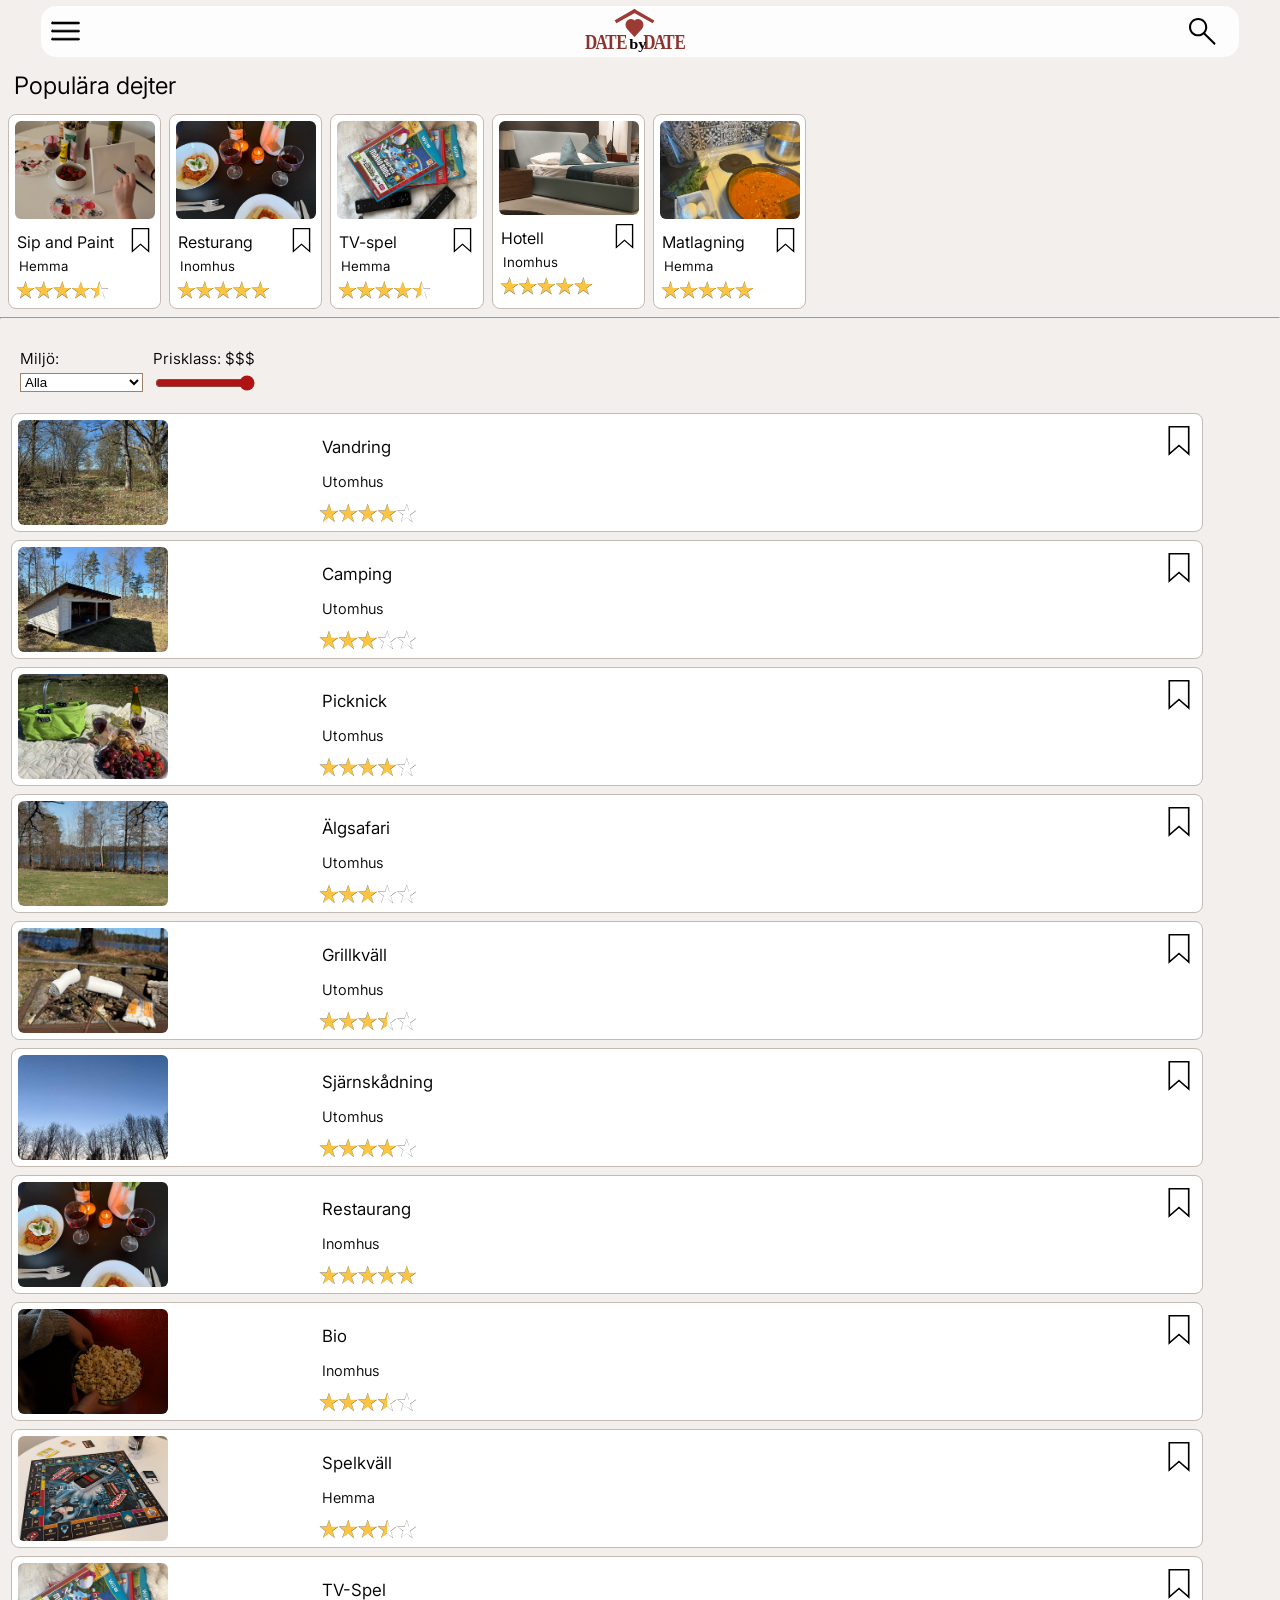
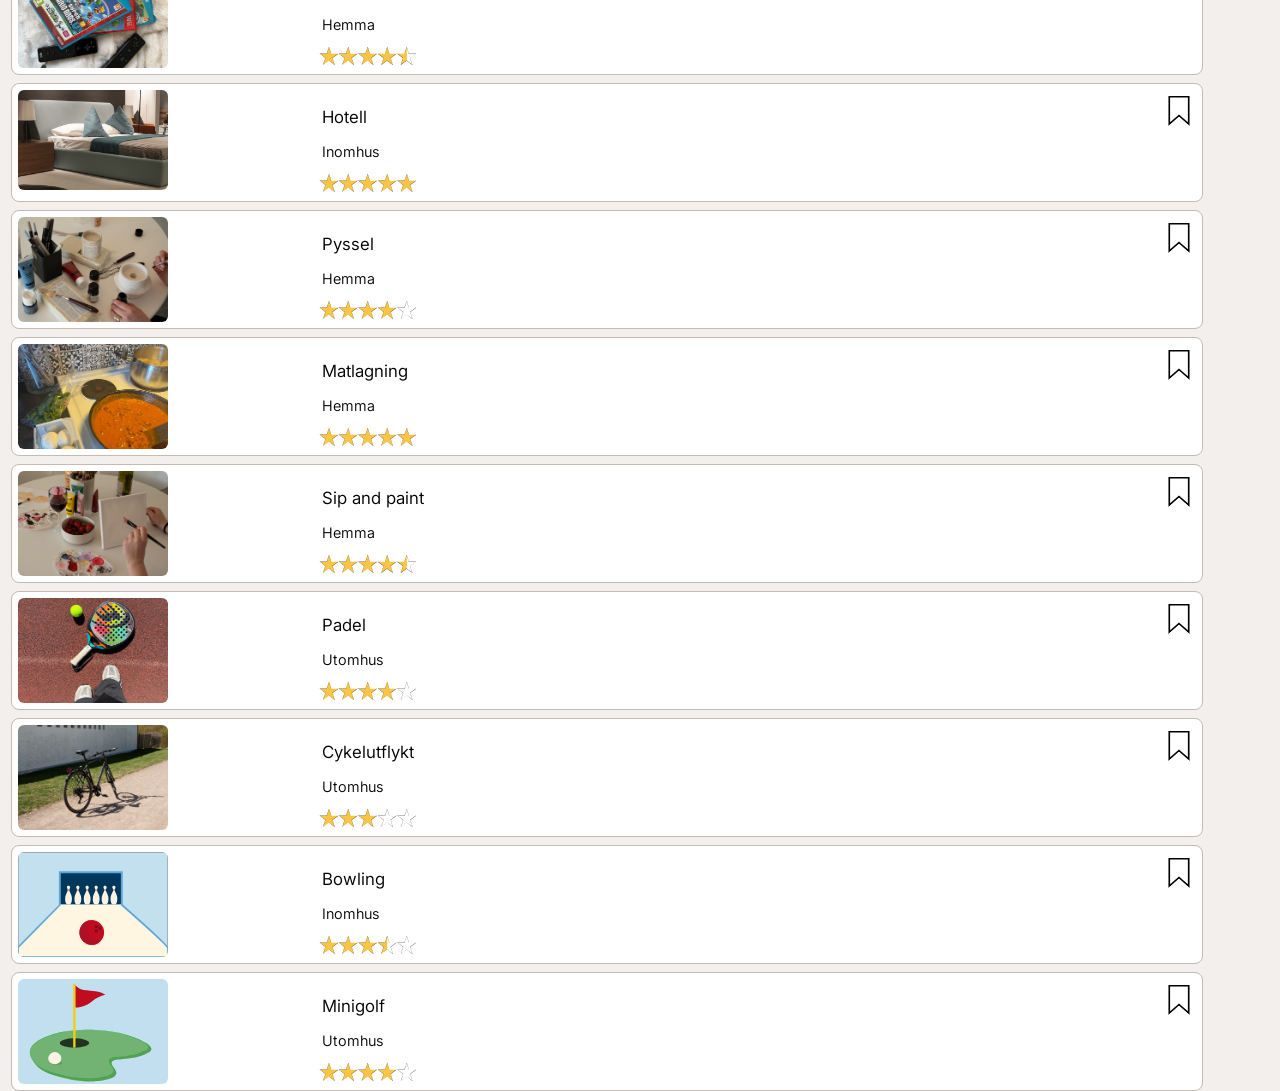
==== index.html @ 31c49e63 "nav styling" ====
<!DOCTYPE html>
<html lang="sv">
<head>
    <meta charset="UTF-8">
    <meta name="viewport" content="width=device-width, initial-scale=1.0">
    <link rel="stylesheet" href="main.css">
    <script src="config.js"></script>
    <script src="main.js" type="module"></script>
    <script src="main2.js" type="module"></script>
    <title>Document</title>
</head>
<body>
    <header>
        <img class="menu-icon" src="image/HamburgareMeny.svg">
        <div id="appName">
        <img id="Datelogo" src="image/logotyp.svg" alt="logo">
       
        </div>
        <div id="search-container">
            <img id="sök-icon" src="image/sök.svg">
            <input type="text" id="search-input" placeholder="Sök dejter...">
            <ul id="search-resultat"></ul>
        </div>
        <nav id="hidden-nav">
             <img class="menu-icon" src="image/HamburgareMeny.svg">
            <ul>

                <li><a href="index.html">Startsida</a></li>
                <li><a href="slumpa/slumpa.html">Slumpa dejt</a></li>
                <li><a href="kalender/kalender.html">Kalender</a></li>
                <li><a href="Profil/profiler.html">Profil</a></li> 
                <li><a href="sparade/sparad.html">Sparade dejter</a></li>
            </ul>
            <hr>
             <img class="nav-logo" src="../image/logotyp.svg" alt="Logotyp">
        </nav>
    </header>
    <main>
        <div>
            <h2>Populära dejter</h2>
            <div id="populära">
            </div>
        </div>
        <hr>
        <div>
            <form id="form">
                <div class="field">
                <label for="place">Miljö:</label>
                <select name="place" id="place">
                    <option value="alla">Alla</option>
                    <option value="Utomhus">Utomhus</option>
                    <option value="Inomhus">Inomhus aktivitet</option>
                    <option value="Hemma">Hemma</option>
                </select>
                </div>
                <div class="field">
                <label for="price">Prisklass: <span id="priceValue">$$$</span></label>
                <input type="range" name="price" id="price" min="1" value="3" max="3">
                
                </div>
            </form>
        </div>
        <div id="card-container">
        </div>
        <p id="message"></p>
        </div>
    </main>
    <!-- <footer>
        <p>&copy; 2026 Dejt app namn. Alla rättigheter förbehållna.</p>
    </footer!-->
</body>
</html>
---- main.css ----
@import url('https://fonts.googleapis.com/css2?family=Inter:ital,opsz,wght@0,14..32,100..900;1,14..32,100..900&display=swap');

html, body {
    margin: 0;
    font-family: "Inter", sans-serif;
}
html {
    background-color: rgba(218, 212, 204, 0.348);
}
main {
    height: 100vh;
}
#hidden-nav{
    display: none;
}
#hidden-nav.active{
    display: flex;
    flex-direction: column;
    align-items: center;
    text-align: center;
    position: fixed;
    height: 100vh;
    top: 0px;
    left: 0px;
     background-color: rgb(224, 217, 213);
    width: 230px;
    z-index: 1000;
}
#hidden-nav.active li {
    list-style: none;
}

#hidden-nav.active li a {
     text-decoration: none;
    text-align: center;
    color: rgb(48, 44, 39);
    margin: auto;
    font-size: 20px;
    line-height: 70px;
    padding: 5px;
    font-weight: 600;
    align-items: center;
    justify-content: space-evenly;
}

#hidden-nav.active img {
    width: 29px;
    position: absolute;
    top: 10px;
    left: 10px;
}
#hidden-nav.active .nav-logo {
width: 100px;
top: 63%;
left: 50%;
transform: translate(-50%, -50%);

}

#hidden-nav.active ul {
    padding-top: 90px;
    margin-top: 50px;
    padding-bottom: 90px;
    padding-left: 30px;
    padding-right: 30px;
}

.menu-icon{
    width: 29px;
}

img{
    width: 140px;
    border-radius: 6px;
}
#sök-icon {
    width: 28px;
    height: 28px;
}
#spara-icon{
    width: 30px;
    grid-area: saveIcon;
}
h2{
    margin: 14px;
    font-weight: 370;
}
hr {
    margin-top: 0px;
}

/*---------------- Kort -----------------*/
.kort-bild{
    width: 150px;
    grid-area: kort-bild;
}
.card{
    display:grid;
    grid-template-columns: 1fr 2fr 1fr;
    grid-template-rows: 1fr 1fr 1fr;
    grid-template-areas: 
    "kort-bild cardTitle saveIcon"
    "kort-bild place place"
    "kort-bild rating rating";
    border: solid rgb(198, 187, 178) 1px;
    width: 92%;
    border-radius: 8px;
    margin: 8px 11px 8px 11px;
    background-color: white;
    padding: 6px;
    font-size: 0.9em;
    height: 105px;
    gap: 0px;
     font-weight: 350;
}

#card-besk{
    margin-left: 10px;
}
.card h3{
    grid-area: cardTitle;
    text-align: left;
    margin-left: 10px;
     font-weight: 370;
}
.rating {
    grid-area: rating;
    width: 7em;
    margin-left: 7px;
    margin-bottom: 7px;
}
.place {
    grid-area: place;
    margin-left: 10px;
    margin-top: 0px;
    margin-bottom: 8px;
}
.save, .save img{
    width: 30px;
    height: 30px;
    margin-top: 5px;
    justify-self: right;
    padding: 1px 2px 10px 30px;
    grid-area: saveIcon;
}

/*----------------  -----------------*/
form{
    display: flex;
    gap: 10px;
    justify-content: space-evenly;
    margin-top: 30px;
    margin-bottom: 20px;
}
form label {
    margin-bottom: 5px;
    font-weight: 350;
    font-size: 0.95em;
}
h1{
    font-size: 15px;
    margin: 0;
    font-weight: normal;
}

header{
    background-color: rgba(255, 255, 255, 0.884);
    height: 51px;
    display: flex;
    align-items: center;
    justify-content: space-between;
    padding: 0 10px;
    position: relative;
    width: 92%;
    margin: auto;
    border-radius: 15px;
    margin-top: 6px;
}

/*----------------  -----------------*/
#Datelogo {
    width: 6.3em;
}
#appName {
    display: flex;
    align-items: center;
    flex-direction: column;
    margin: 3px;
}
footer{
    position: fixed;
    bottom: 0;
}

/*---------------- Filter -----------------*/
#price{
    width: 100px;
}
input[type="range"] {
    accent-color: rgb(175, 20, 20);
}
input[type="select"] {
    accent-color: rgb(197, 79, 79);
}
#place {
    background-color: rgb(255, 255, 255);
    border: 1px solid rgb(159, 130, 105);
}
.field{
    display: flex;
    flex-direction: column;
}

#search-input{
    display: none;
    padding: 5px;
}

#search-input.active{
    display: block;
    width: 110px;
    margin-left: 10px;
}
#search-container{
    display: inline-flex;
    align-items: center;
    width: 40px;

}
#search-container.active{
width: 170px;
}

/*---------------- Populära dejter -----------------*/
.p {
    gap: 8px;
    overflow-x: auto;
    margin: 8px;
    display: flex;
    
}
.popular-bild {
      border: solid rgb(198, 187, 178) 1px;
    padding: 6px;
    border-radius: 8px;
    flex-shrink: 0;
    background-color: white;
    display: grid;
    grid-template-columns: 3fr 1fr;
    grid-template-rows: auto;
    grid-template-areas: 
    "Pimg Pimg"
     "h3 saveP"
     "place ."
     "starsP .";
      height: 11.3em;
      width: 8.7em;

}
.p h3 {
    margin: 2px;
    grid-area: h3;
    margin-top: 13px;
    font-weight: 370;
    font-size: 1em;
     
}
.saveP {
    width: 25px;
    height: 25px;
    margin-top: 9px;
    grid-area: saveP;
    padding: 0px 2px 1px 1px;
     justify-self: right;
}
.Pimg {
    grid-area: Pimg;
}

.p .starsP {
    grid-area: starsP;
    justify-content: center;
    margin: 0px;
    width: 6em;
    padding: 1px 1px 1px 1px;
    height: 2em;
}
.p .place {
    padding: 3px 0px 0px 3px;
    margin: 1px;
    font-weight: 370;
     font-size: 0.83em;
}

@media (min-width: 800px){

    form{
    display: flex;
    justify-content: flex-start;
    gap: 10px;
    margin-top: 30px;
    margin-bottom: 20px;
    margin-left: 20px;
    }

}
@media (min-width: 1200px){
    .popular-bild{
        
    }
}

@media (min-width: 1300px){

main{
    max-width: 1300px;
    margin: auto;
    background-color: rgb(243, 240, 237);
}
header{
    height: 70px;
}

h2{
   padding: 20px;
   margin: 0;
}

.menu-icon, #logo {
    width: 40px;
}
body{
    background-color: rgb(255, 255, 255);
}
}
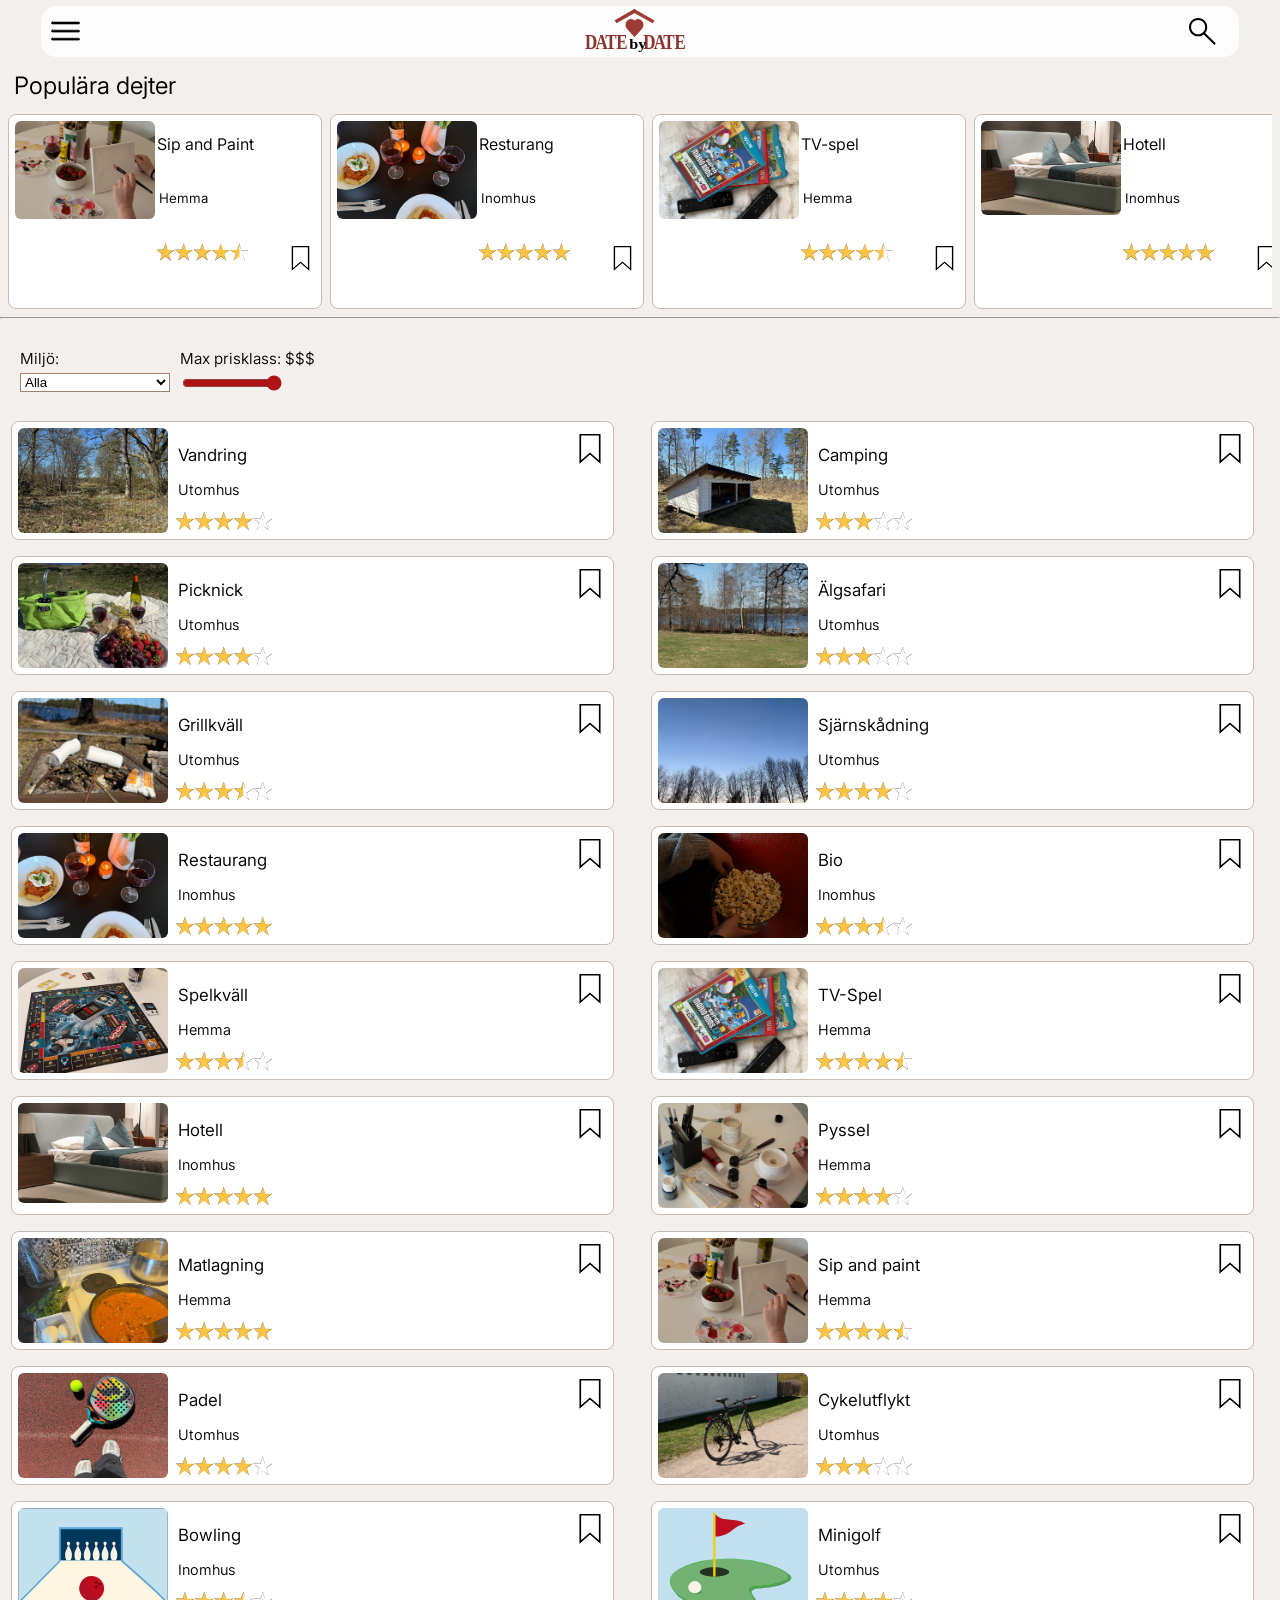
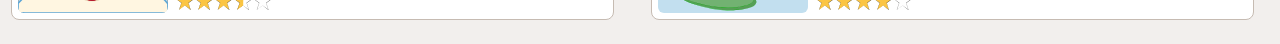
==== commit eef2f10b: "fix starter filter" ====
--- a/index.html
+++ b/index.html
@@ -31,8 +31,6 @@
                 <li><a href="Profil/profiler.html">Profil</a></li> 
                 <li><a href="sparade/sparad.html">Sparade dejter</a></li>
             </ul>
-            <hr>
-             <img class="nav-logo" src="../image/logotyp.svg" alt="Logotyp">
         </nav>
     </header>
     <main>
@@ -54,8 +52,8 @@
                 </select>
                 </div>
                 <div class="field">
-                <label for="price">Prisklass: <span id="priceValue">$$$</span></label>
-                <input type="range" name="price" id="price" min="1" value="3" max="3">
+                <label for="price">Max prisklass: <span id="priceValue">$$$</span></label>
+                <input type="range" name="price" id="price" min="0" value="3" max="3">
                 
                 </div>
             </form>
--- a/main.css
+++ b/main.css
@@ -8,9 +8,7 @@
 html {
     background-color: rgba(218, 212, 204, 0.348);
 }
-main {
-    height: 100vh;
-}
+
 #hidden-nav{
     display: none;
 }
@@ -305,9 +303,25 @@
     }
 
 }
+@media (min-width: 860px){
+      .popular-bild{
+        grid-template-columns: 3fr 3fr 1fr;
+        grid-row: auto;
+        grid-template-areas: 
+        "Pimg h3 ."
+        "Pimg place ."
+        "Pimg starsP saveP";
+        width: 300px;
+    }
+    #card-container{
+        display: grid;
+        grid-template-columns: 1fr 1fr;
+    }
+}
 @media (min-width: 1200px){
-    .popular-bild{
-        
+  
+    .field{
+        width: 150px;
     }
 }
 
@@ -330,6 +344,9 @@
 .menu-icon, #logo {
     width: 40px;
 }
+#hidden-nav.active img{
+    width: 40px;
+}
 body{
     background-color: rgb(255, 255, 255);
 }
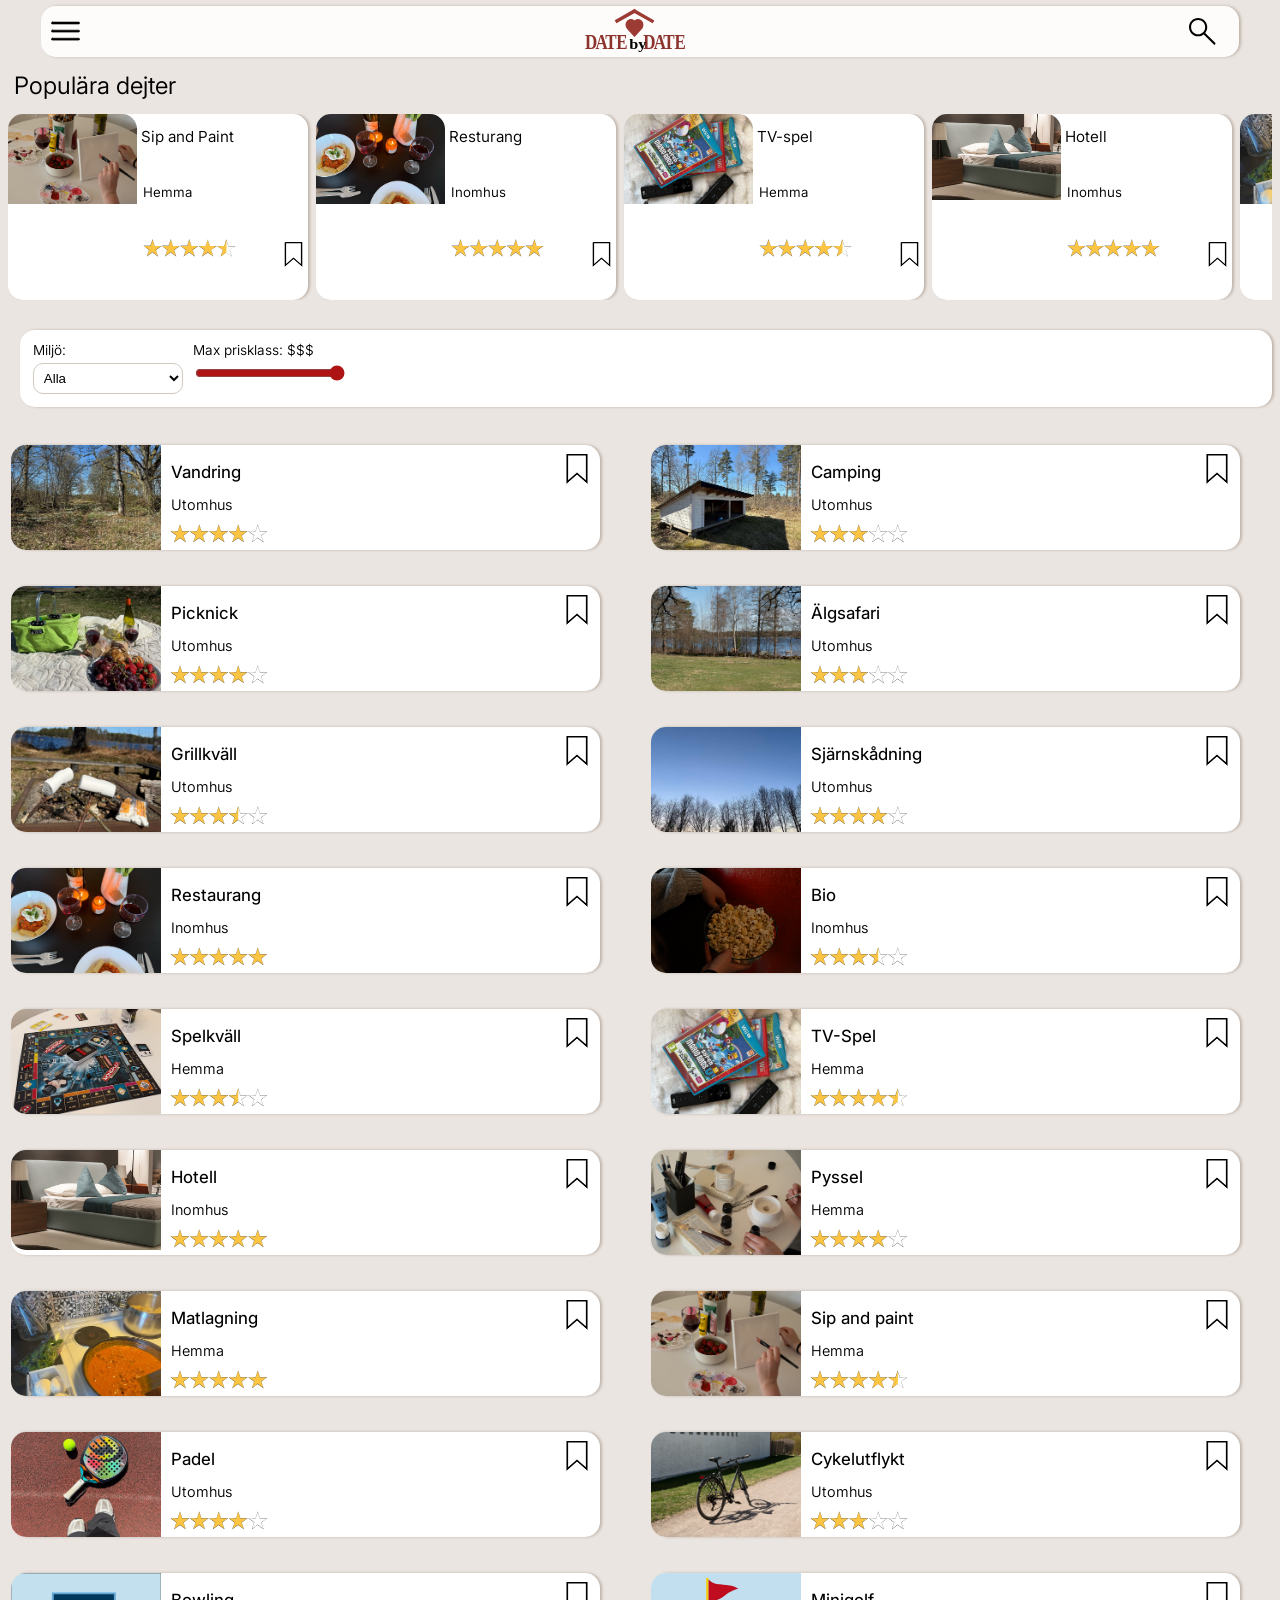
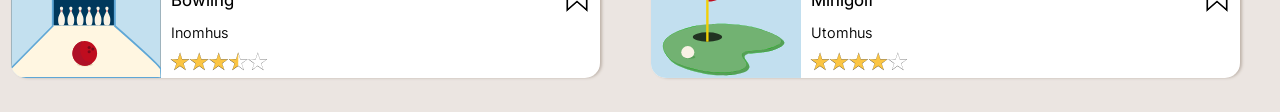
==== commit 2df245ad: "startsida style" ====
--- a/index.html
+++ b/index.html
@@ -31,6 +31,8 @@
                 <li><a href="Profil/profiler.html">Profil</a></li> 
                 <li><a href="sparade/sparad.html">Sparade dejter</a></li>
             </ul>
+            <hr>
+             <img class="nav-logo" src="../image/logotyp.svg" alt="Logotyp">
         </nav>
     </header>
     <main>
@@ -39,7 +41,6 @@
             <div id="populära">
             </div>
         </div>
-        <hr>
         <div>
             <form id="form">
                 <div class="field">
--- a/main.css
+++ b/main.css
@@ -6,9 +6,8 @@
     font-family: "Inter", sans-serif;
 }
 html {
-    background-color: rgba(218, 212, 204, 0.348);
-}
-
+    background-color: rgb(235, 229, 225);
+}
 #hidden-nav{
     display: none;
 }
@@ -92,6 +91,8 @@
 .kort-bild{
     width: 150px;
     grid-area: kort-bild;
+    object-fit: cover;
+    border-radius: 15px 0 0 15px;
 }
 .card{
     display:grid;
@@ -101,15 +102,14 @@
     "kort-bild cardTitle saveIcon"
     "kort-bild place place"
     "kort-bild rating rating";
-    border: solid rgb(198, 187, 178) 1px;
     width: 92%;
     border-radius: 8px;
-    margin: 8px 11px 8px 11px;
-    background-color: white;
-    padding: 6px;
+    margin: 18px 11px 18px 11px;
+     background-color: white;
+     box-shadow: 2px 0px 3px rgb(190, 179, 170);
+    border-radius: 15px;
     font-size: 0.9em;
     height: 105px;
-    gap: 0px;
      font-weight: 350;
 }
 
@@ -120,24 +120,26 @@
     grid-area: cardTitle;
     text-align: left;
     margin-left: 10px;
-     font-weight: 370;
+    margin-bottom: 3px;
+     font-weight: 450;
 }
 .rating {
     grid-area: rating;
     width: 7em;
     margin-left: 7px;
-    margin-bottom: 7px;
+    padding: 2px;
 }
 .place {
     grid-area: place;
     margin-left: 10px;
-    margin-top: 0px;
-    margin-bottom: 8px;
+    margin-top: 2px;
+    margin-bottom: 3.5px;
 }
 .save, .save img{
     width: 30px;
     height: 30px;
-    margin-top: 5px;
+    margin-top: 8px;
+    margin-right: 6px;
     justify-self: right;
     padding: 1px 2px 10px 30px;
     grid-area: saveIcon;
@@ -150,11 +152,16 @@
     justify-content: space-evenly;
     margin-top: 30px;
     margin-bottom: 20px;
+    background-color: white;
+     box-shadow: 2px 0px 3px rgb(190, 179, 170);
+    border-radius: 15px;
+    padding: 0.8em;
+     margin: 30px 8px 30px 8px;
 }
 form label {
     margin-bottom: 5px;
     font-weight: 350;
-    font-size: 0.95em;
+    font-size: 0.85em;
 }
 h1{
     font-size: 15px;
@@ -174,6 +181,7 @@
     margin: auto;
     border-radius: 15px;
     margin-top: 6px;
+    box-shadow: 2px 0px 3px rgb(190, 179, 170);
 }
 
 /*----------------  -----------------*/
@@ -193,7 +201,7 @@
 
 /*---------------- Filter -----------------*/
 #price{
-    width: 100px;
+    width: 100%;
 }
 input[type="range"] {
     accent-color: rgb(175, 20, 20);
@@ -203,7 +211,10 @@
 }
 #place {
     background-color: rgb(255, 255, 255);
-    border: 1px solid rgb(159, 130, 105);
+    border: 1px solid rgb(208, 201, 191);
+    border-radius: 10px;
+    padding: 6px;
+    width: 100%;
 }
 .field{
     display: flex;
@@ -239,9 +250,8 @@
     
 }
 .popular-bild {
-      border: solid rgb(198, 187, 178) 1px;
-    padding: 6px;
-    border-radius: 8px;
+      box-shadow: 2px 0px 3px rgb(190, 179, 170);
+    border-radius: 15px;
     flex-shrink: 0;
     background-color: white;
     display: grid;
@@ -252,17 +262,16 @@
      "h3 saveP"
      "place ."
      "starsP .";
-      height: 11.3em;
-      width: 8.7em;
-
+      height: 11.6em;
+      width: 8.9em;
 }
 .p h3 {
     margin: 2px;
     grid-area: h3;
     margin-top: 13px;
     font-weight: 370;
-    font-size: 1em;
-     
+    font-size: 0.95em;
+    margin-left: 4px;
 }
 .saveP {
     width: 25px;
@@ -274,6 +283,9 @@
 }
 .Pimg {
     grid-area: Pimg;
+    object-fit: cover;
+    width: 100%;
+    border-radius: 15px 15px 0 0;
 }
 
 .p .starsP {
@@ -281,14 +293,16 @@
     justify-content: center;
     margin: 0px;
     width: 6em;
-    padding: 1px 1px 1px 1px;
+    padding: 1px 1px 1px 3px;
     height: 2em;
+    margin-left: 3px;
 }
 .p .place {
     padding: 3px 0px 0px 3px;
     margin: 1px;
     font-weight: 370;
      font-size: 0.83em;
+     margin-left: 3px;
 }
 
 @media (min-width: 800px){
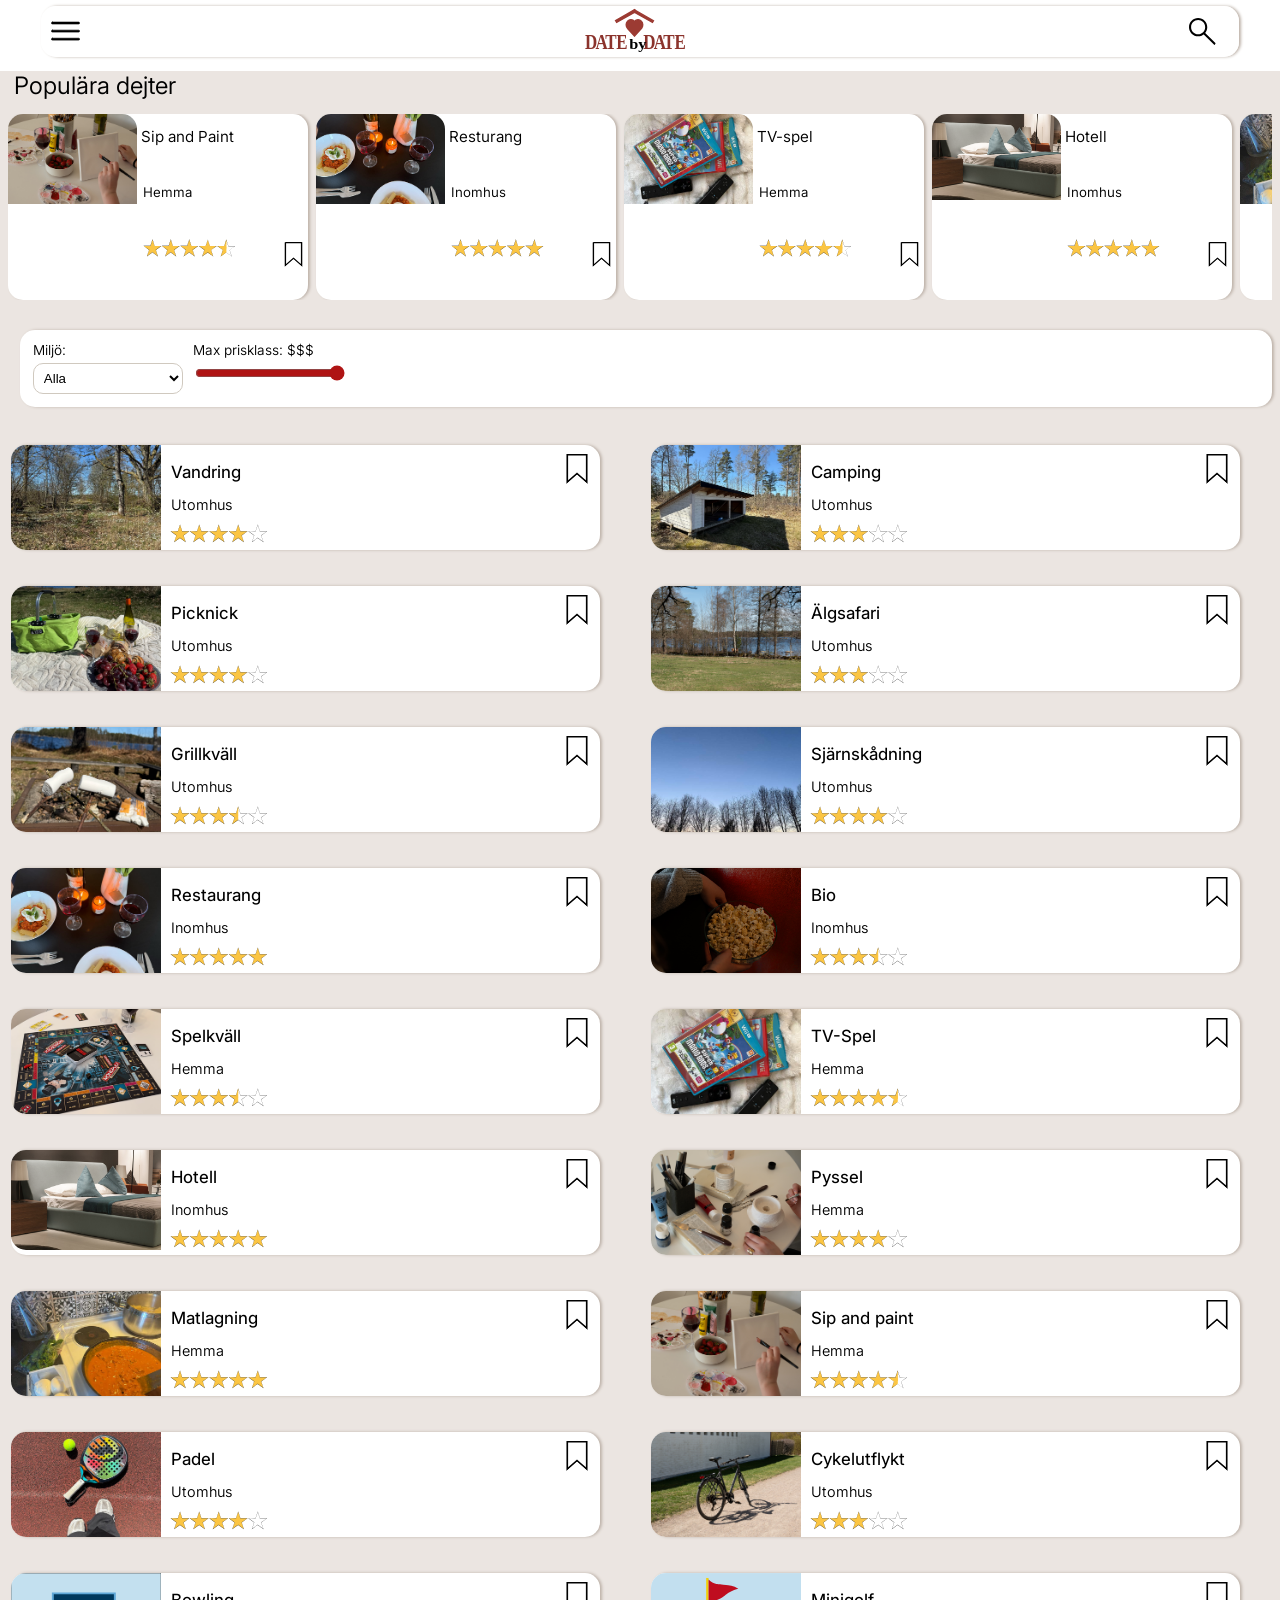
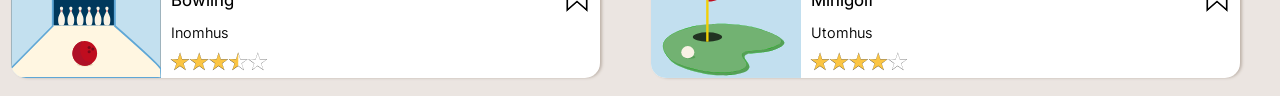
==== commit 61311739: "ge rätt sökväg till loggan" ====
--- a/index.html
+++ b/index.html
@@ -32,7 +32,7 @@
                 <li><a href="sparade/sparad.html">Sparade dejter</a></li>
             </ul>
             <hr>
-             <img class="nav-logo" src="../image/logotyp.svg" alt="Logotyp">
+             <img class="nav-logo" src="image/logotyp.svg" alt="Logotyp">
         </nav>
     </header>
     <main>
--- a/main.css
+++ b/main.css
@@ -5,7 +5,7 @@
     margin: 0;
     font-family: "Inter", sans-serif;
 }
-html {
+main{
     background-color: rgb(235, 229, 225);
 }
 #hidden-nav{
@@ -315,6 +315,9 @@
     margin-bottom: 20px;
     margin-left: 20px;
     }
+    #hidden-nav.active .nav-logo{
+        top: 80%;
+    }
 
 }
 @media (min-width: 860px){
@@ -330,6 +333,7 @@
     #card-container{
         display: grid;
         grid-template-columns: 1fr 1fr;
+        margin: auto;
     }
 }
 @media (min-width: 1200px){
@@ -344,7 +348,8 @@
 main{
     max-width: 1300px;
     margin: auto;
-    background-color: rgb(243, 240, 237);
+    background-color: rgb(235, 229, 225);
+    height: auto;
 }
 header{
     height: 70px;
@@ -355,7 +360,7 @@
    margin: 0;
 }
 
-.menu-icon, #logo {
+.menu-icon {
     width: 40px;
 }
 #hidden-nav.active img{
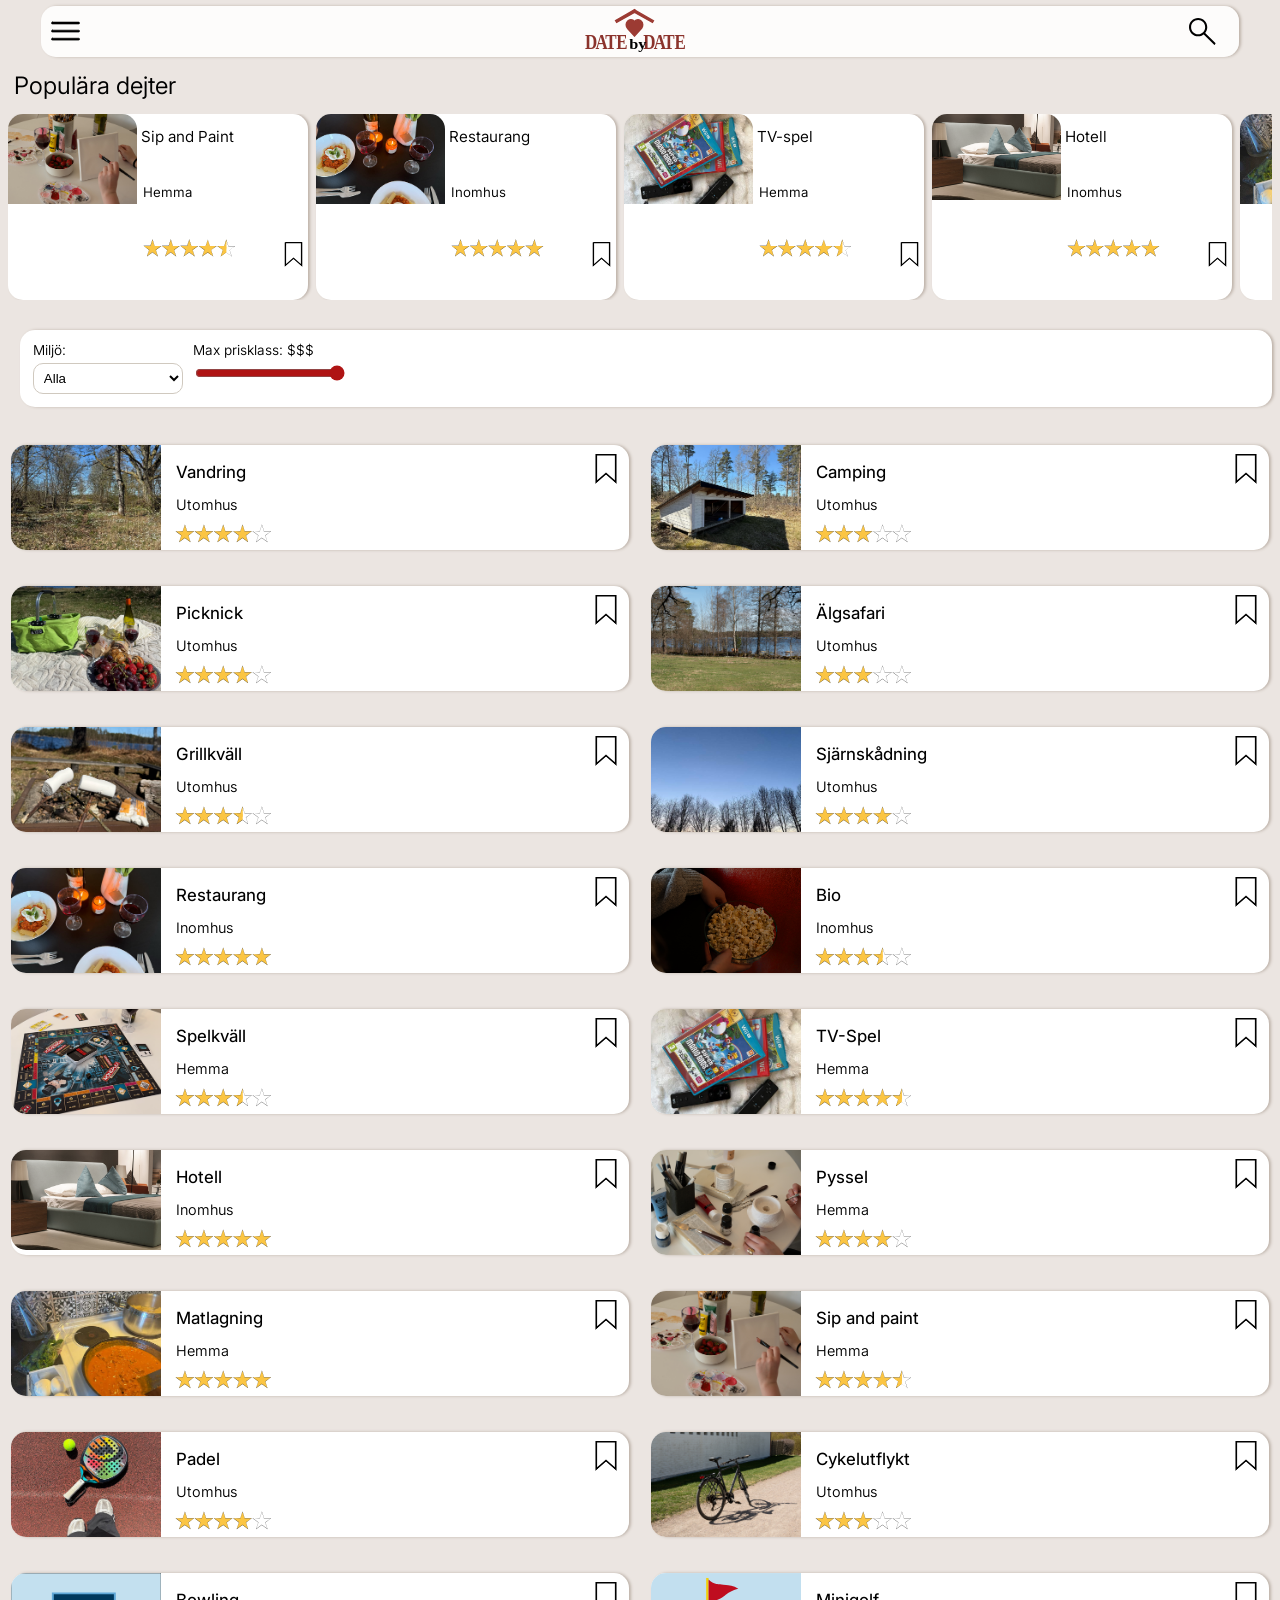
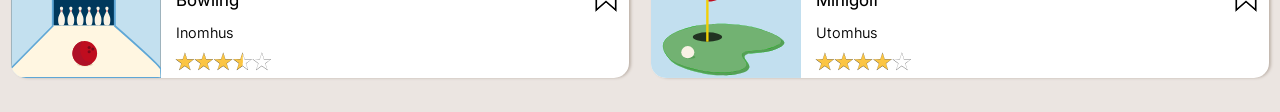
==== commit 9dcb1b34: "lägg till alt på alla bilder" ====
--- a/index.html
+++ b/index.html
@@ -11,18 +11,18 @@
 </head>
 <body>
     <header>
-        <img class="menu-icon" src="image/HamburgareMeny.svg">
+        <img class="menu-icon" src="image/HamburgareMeny.svg" alt="Hamburgare meny som innehåller navigering">
         <div id="appName">
-        <img id="Datelogo" src="image/logotyp.svg" alt="logo">
+        <img id="Datelogo" src="image/logotyp.svg" alt="Appens logotyp">
        
         </div>
         <div id="search-container">
-            <img id="sök-icon" src="image/sök.svg">
+            <img id="sök-icon" src="image/sök.svg" alt="Sökmotor">
             <input type="text" id="search-input" placeholder="Sök dejter...">
             <ul id="search-resultat"></ul>
         </div>
         <nav id="hidden-nav">
-             <img class="menu-icon" src="image/HamburgareMeny.svg">
+             <img class="menu-icon" src="image/HamburgareMeny.svg" alt="Hamburgare menyn som stänger navigeringen">
             <ul>
 
                 <li><a href="index.html">Startsida</a></li>
@@ -32,7 +32,7 @@
                 <li><a href="sparade/sparad.html">Sparade dejter</a></li>
             </ul>
             <hr>
-             <img class="nav-logo" src="image/logotyp.svg" alt="Logotyp">
+             <img class="nav-logo" src="image/logotyp.svg" alt="Appens logotyp">
         </nav>
     </header>
     <main>
--- a/main.css
+++ b/main.css
@@ -5,7 +5,7 @@
     margin: 0;
     font-family: "Inter", sans-serif;
 }
-main{
+html {
     background-color: rgb(235, 229, 225);
 }
 #hidden-nav{
@@ -102,7 +102,6 @@
     "kort-bild cardTitle saveIcon"
     "kort-bild place place"
     "kort-bild rating rating";
-    width: 92%;
     border-radius: 8px;
     margin: 18px 11px 18px 11px;
      background-color: white;
@@ -367,6 +366,6 @@
     width: 40px;
 }
 body{
-    background-color: rgb(255, 255, 255);
+    background-color: rgb(235, 229, 225);
 }
 }
